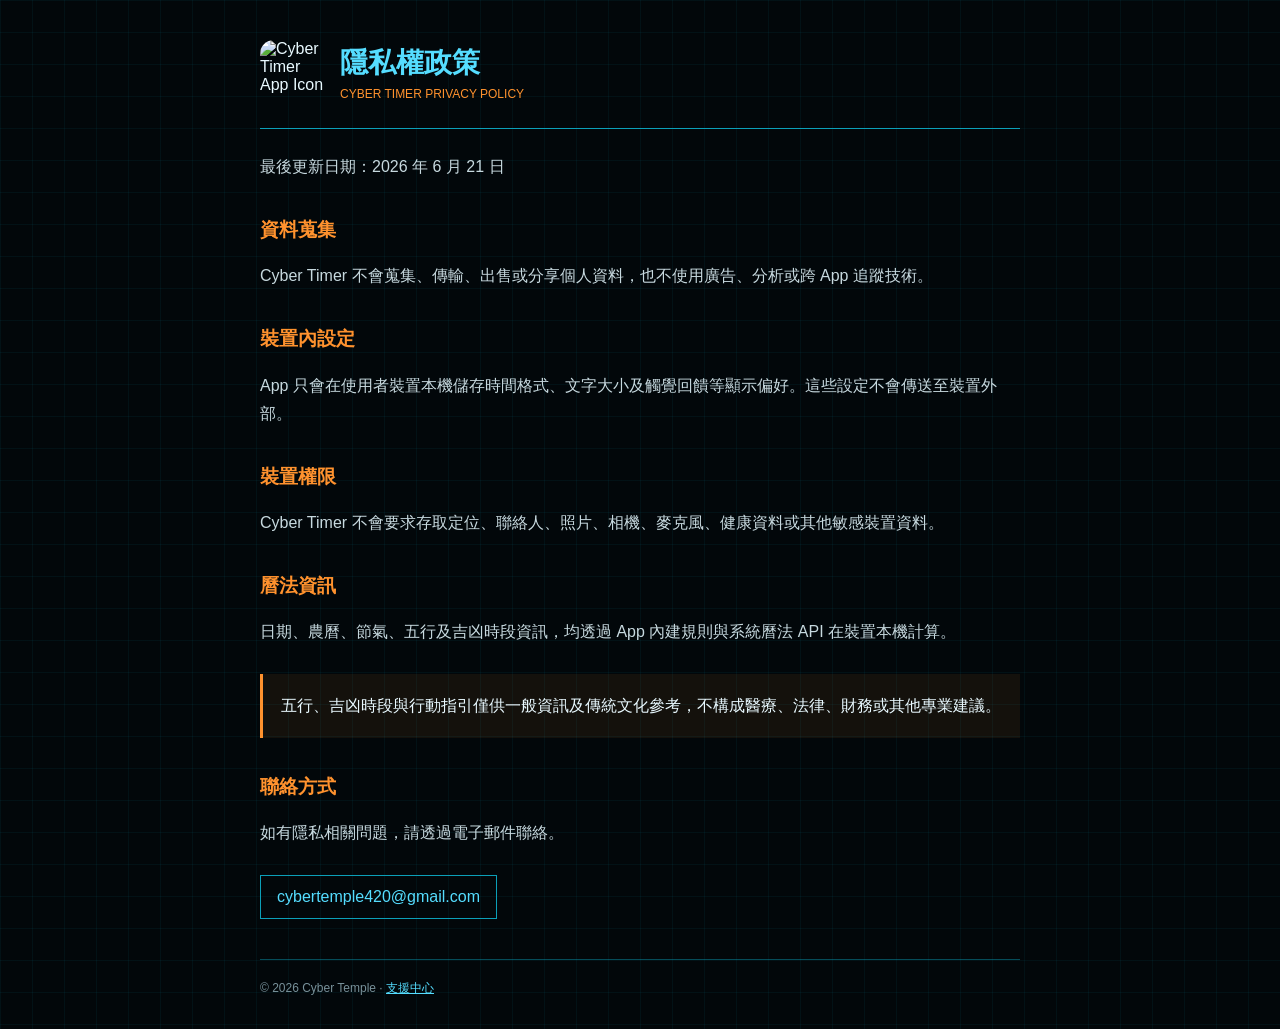
==== privacy/index.html @ 50d3e807 "Create index.html" ====
<!doctype html>
<html lang="zh-Hant">
<head>
  <meta charset="utf-8">
  <meta name="viewport" content="width=device-width, initial-scale=1">
  <meta name="description" content="Cyber Timer 隱私權政策">
  <title>隱私權政策 | Cyber Timer</title>
  <link rel="stylesheet" href="../styles.css">
</head>
<body>
  <header>
    <img class="app-icon" src="../app-icon.png" alt="Cyber Timer App Icon">
    <div>
      <h1>隱私權政策</h1>
      <p class="eyebrow">Cyber Timer Privacy Policy</p>
    </div>
  </header>
  <main>
    <p>最後更新日期：2026 年 6 月 21 日</p>

    <h2>資料蒐集</h2>
    <p>Cyber Timer 不會蒐集、傳輸、出售或分享個人資料，也不使用廣告、分析或跨 App 追蹤技術。</p>

    <h2>裝置內設定</h2>
    <p>App 只會在使用者裝置本機儲存時間格式、文字大小及觸覺回饋等顯示偏好。這些設定不會傳送至裝置外部。</p>

    <h2>裝置權限</h2>
    <p>Cyber Timer 不會要求存取定位、聯絡人、照片、相機、麥克風、健康資料或其他敏感裝置資料。</p>

    <h2>曆法資訊</h2>
    <p>日期、農曆、節氣、五行及吉凶時段資訊，均透過 App 內建規則與系統曆法 API 在裝置本機計算。</p>

    <div class="notice">
      五行、吉凶時段與行動指引僅供一般資訊及傳統文化參考，不構成醫療、法律、財務或其他專業建議。
    </div>

    <h2>聯絡方式</h2>
    <p>如有隱私相關問題，請透過電子郵件聯絡。</p>
    <a class="contact" href="mailto:cybertemple420@gmail.com">cybertemple420@gmail.com</a>
  </main>
  <footer>© 2026 Cyber Temple · <a href="../support/">支援中心</a></footer>
</body>
</html>
---- styles.css ----
:root {
  color-scheme: dark;
  font-family: -apple-system, BlinkMacSystemFont, "Segoe UI", sans-serif;
  background: #02070a;
  color: #e9f9ff;
}

* {
  box-sizing: border-box;
}

body {
  margin: 0;
  min-height: 100vh;
  background:
    linear-gradient(rgba(0, 211, 255, 0.05) 1px, transparent 1px),
    linear-gradient(90deg, rgba(0, 211, 255, 0.05) 1px, transparent 1px),
    #02070a;
  background-size: 32px 32px;
}

header,
main,
footer {
  width: min(760px, calc(100% - 40px));
  margin-inline: auto;
}

header {
  display: flex;
  align-items: center;
  gap: 16px;
  padding: 40px 0 24px;
  border-bottom: 1px solid #0b9fb8;
}

.app-icon {
  width: 64px;
  height: 64px;
  border-radius: 14px;
}

h1,
h2 {
  margin: 0;
  color: #55ddff;
  letter-spacing: 0;
}

h1 {
  font-size: 28px;
}

h2 {
  margin-top: 32px;
  font-size: 19px;
  color: #ff922e;
}

.eyebrow {
  margin: 5px 0 0;
  color: #ff922e;
  font-size: 12px;
  text-transform: uppercase;
}

main {
  padding: 8px 0 40px;
  line-height: 1.75;
}

p,
li {
  color: #c7d9df;
}

a {
  color: #55ddff;
}

.notice {
  margin-top: 28px;
  padding: 18px;
  border-left: 3px solid #ff922e;
  background: rgba(255, 146, 46, 0.07);
}

.contact {
  display: inline-flex;
  align-items: center;
  min-height: 44px;
  margin-top: 12px;
  padding: 0 16px;
  border: 1px solid #0b9fb8;
  color: #55ddff;
  text-decoration: none;
}

footer {
  padding: 20px 0 32px;
  border-top: 1px solid rgba(11, 159, 184, 0.45);
  color: #78919a;
  font-size: 12px;
}

@media (max-width: 520px) {
  header,
  main,
  footer {
    width: min(100% - 28px, 760px);
  }

  header {
    padding-top: 28px;
  }

  h1 {
    font-size: 24px;
  }
}
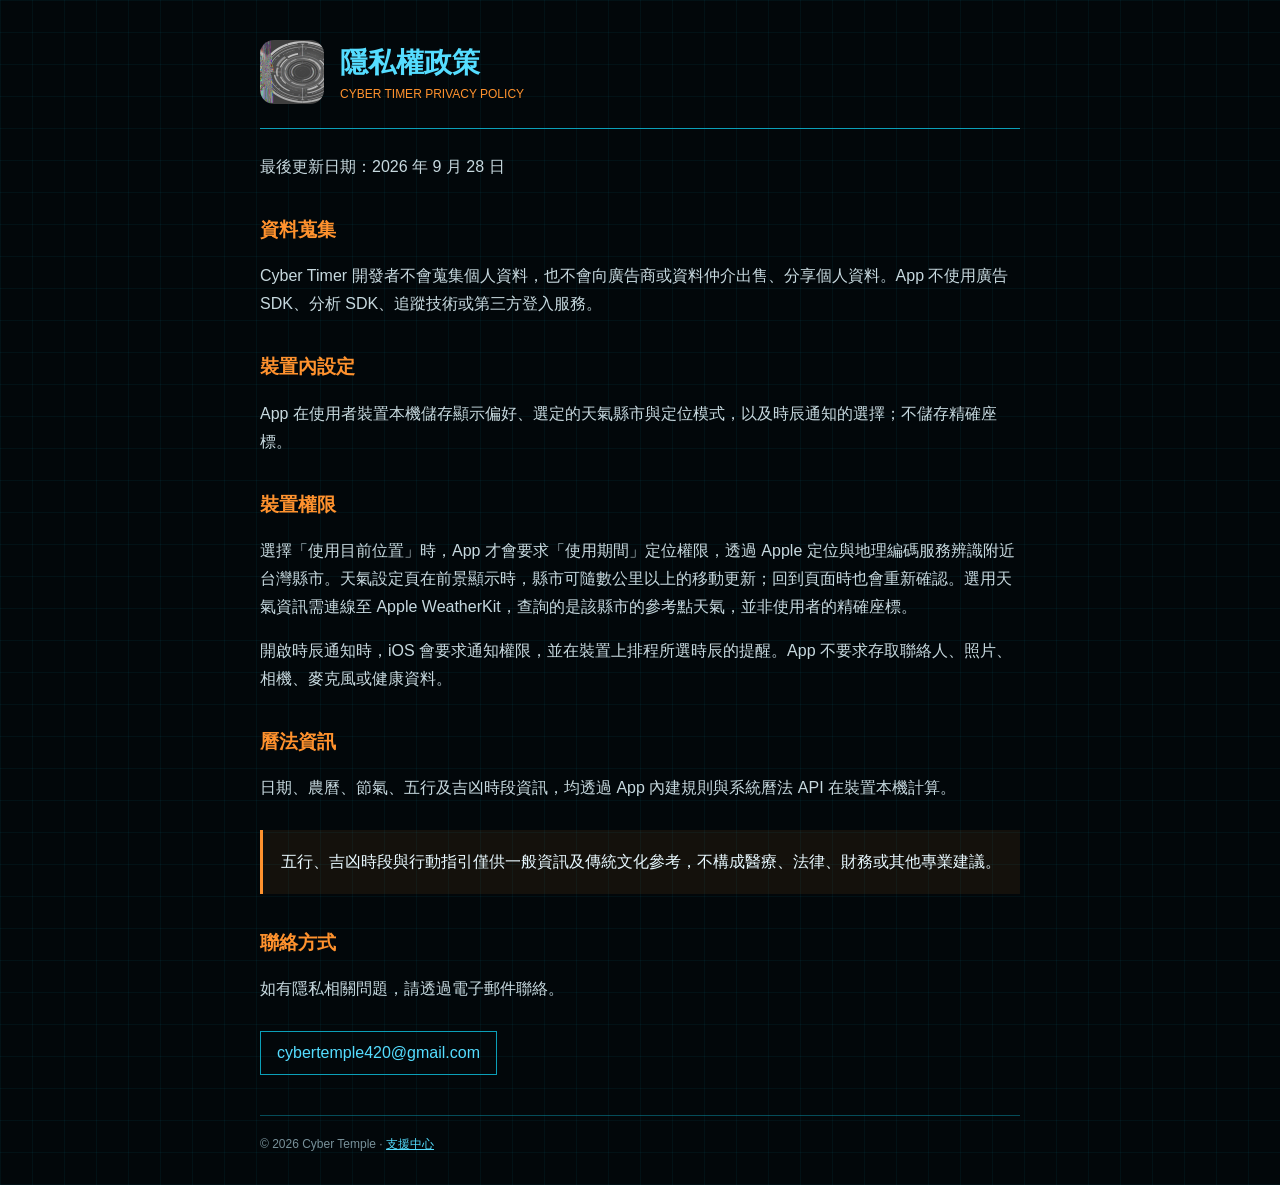
==== commit 5974c8f5: "Update privacy policy for optional weather and hour notifications" ====
--- a/privacy/index.html
+++ b/privacy/index.html
@@ -16,16 +16,17 @@
     </div>
   </header>
   <main>
-    <p>最後更新日期：2026 年 6 月 21 日</p>
+    <p>最後更新日期：2026 年 9 月 28 日</p>
 
     <h2>資料蒐集</h2>
-    <p>Cyber Timer 不會蒐集、傳輸、出售或分享個人資料，也不使用廣告、分析或跨 App 追蹤技術。</p>
+    <p>Cyber Timer 開發者不會蒐集個人資料，也不會向廣告商或資料仲介出售、分享個人資料。App 不使用廣告 SDK、分析 SDK、追蹤技術或第三方登入服務。</p>
 
     <h2>裝置內設定</h2>
-    <p>App 只會在使用者裝置本機儲存時間格式、文字大小及觸覺回饋等顯示偏好。這些設定不會傳送至裝置外部。</p>
+    <p>App 在使用者裝置本機儲存顯示偏好、選定的天氣縣市與定位模式，以及時辰通知的選擇；不儲存精確座標。</p>
 
     <h2>裝置權限</h2>
-    <p>Cyber Timer 不會要求存取定位、聯絡人、照片、相機、麥克風、健康資料或其他敏感裝置資料。</p>
+    <p>選擇「使用目前位置」時，App 才會要求「使用期間」定位權限，透過 Apple 定位與地理編碼服務辨識附近台灣縣市。天氣設定頁在前景顯示時，縣市可隨數公里以上的移動更新；回到頁面時也會重新確認。選用天氣資訊需連線至 Apple WeatherKit，查詢的是該縣市的參考點天氣，並非使用者的精確座標。</p>
+    <p>開啟時辰通知時，iOS 會要求通知權限，並在裝置上排程所選時辰的提醒。App 不要求存取聯絡人、照片、相機、麥克風或健康資料。</p>
 
     <h2>曆法資訊</h2>
     <p>日期、農曆、節氣、五行及吉凶時段資訊，均透過 App 內建規則與系統曆法 API 在裝置本機計算。</p>
